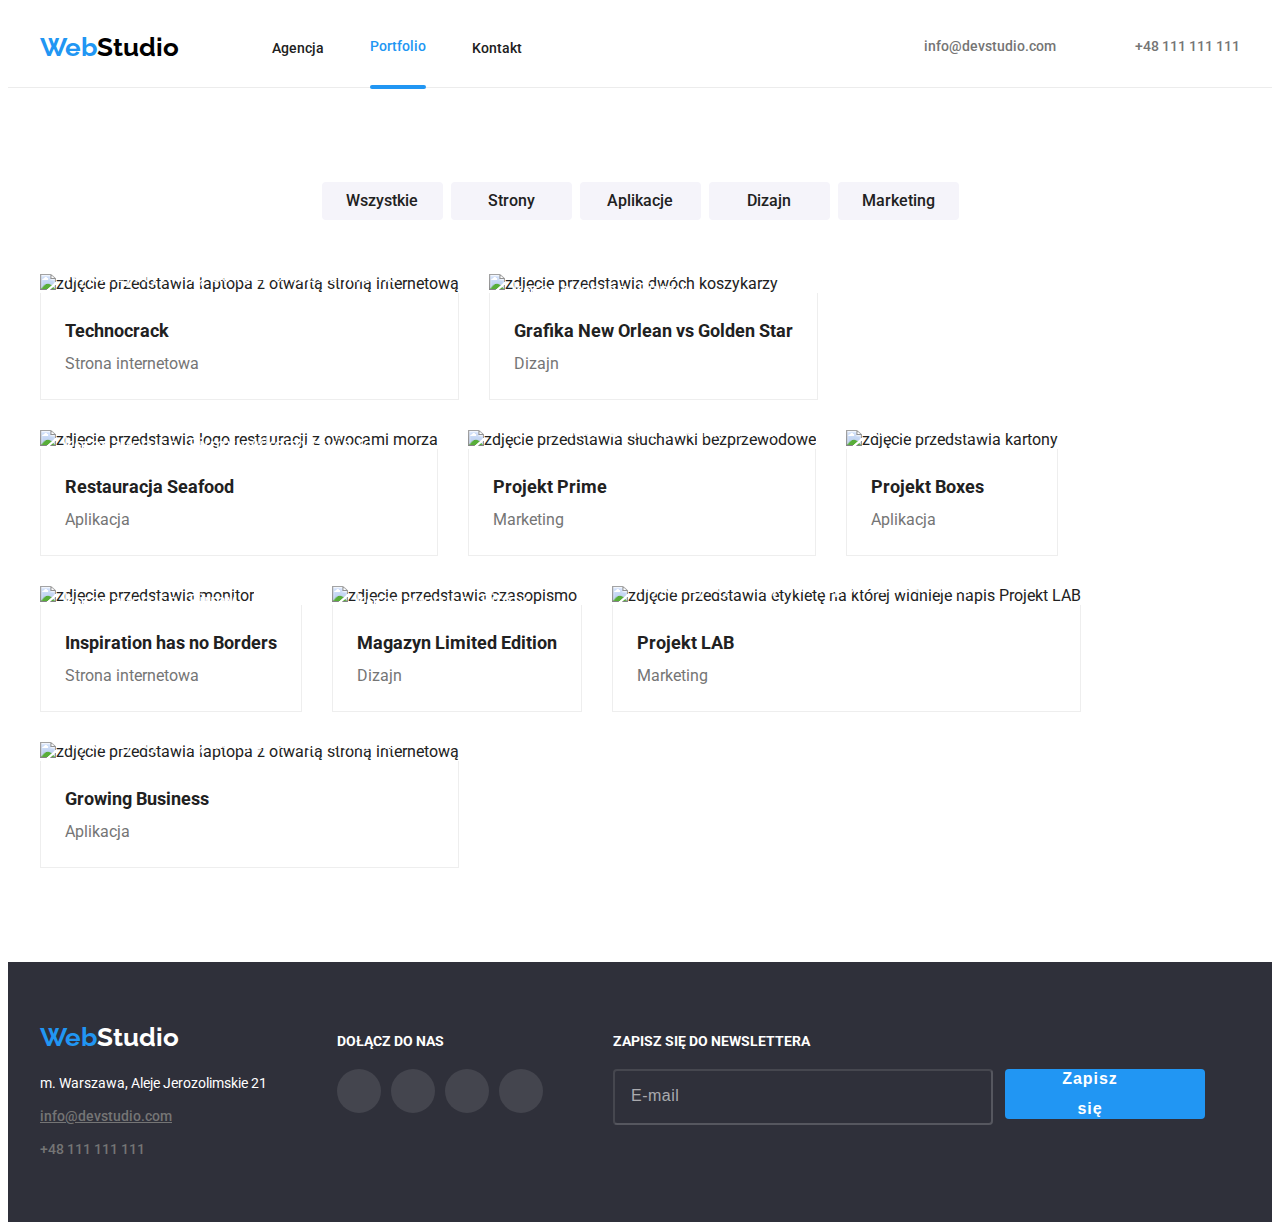
==== portfolio.html @ c5f88764 "BEM" ====
<!DOCTYPE html>
<html lang="pl">
    <head>
        <meta charset="UTF-8" />
        <meta http-equiv="X-UA-Compatible" content="IE=edge" />
        <meta name="viewport" content="width=device-width, initial-scale=1.0" />
        <!--google fonts-->
        <link rel="preconnect" href="https://fonts.googleapis.com" />
        <link rel="preconnect" href="https://fonts.gstatic.com" crossorigin />
        <link
            href="https://fonts.googleapis.com/css2?family=Raleway:wght@700&family=Roboto:wght@400;500;700;900&display=swap"
            rel="stylesheet"
        />
        <!--end google fonts-->
        <link rel="stylesheet" href="css/modern-normalize.min.css" />
        <link rel="stylesheet" href="css/styles.css" />
        <title>Portfolio</title>
    </head>
    <body>
        <header class="header">
            <div class="header__wrapper container">
                <nav class="header__nav">
                    <a class="logo" href="index.html"
                        ><span class="web">Web</span>Studio</a
                    >
                    <ul class="header__nav-list">
                        <li class="header__nav-item">
                            <a href="./index.html">Agencja</a>
                        </li>
                        <li class="header__nav-item">
                            <a class="active" href="portfolio.html"
                                >Portfolio</a
                            >
                        </li>
                        <li class="header__nav-item">
                            <a href="#">Kontakt</a>
                        </li>
                    </ul>
                </nav>
                <div class="header__contacts">
                    <a
                        class="header__contacts-item"
                        href="mailto:info@devstudio.com"
                        ><svg
                            class="header__contacts-item-icon"
                            width="16"
                            height="12"
                        >
                            <use href="./images/icons.svg#icon-envelope"></use>
                        </svg>
                        info@devstudio.com</a
                    >
                    <a class="header__contacts-item" href="tel:+48111111111"
                        ><svg
                            class="header__contacts-item-icon"
                            width="16"
                            height="12"
                        >
                            <use
                                href="./images/icons.svg#icon-smartphone"
                            ></use>
                        </svg>
                        +48 111 111 111</a
                    >
                </div>
            </div>
        </header>
        <main class="project">
            <div>
                <!--przyciski-->
                <div class="container">
                    <div class="project__buttons-list">
                        <button class="project__button-item" type="button">
                            Wszystkie
                        </button>
                        <button class="project__button-item" type="button">
                            Strony
                        </button>
                        <button class="project__button-item" type="button">
                            Aplikacje
                        </button>
                        <button class="project__button-item" type="button">
                            Dizajn
                        </button>
                        <button class="project__button-item" type="button">
                            Marketing
                        </button>
                    </div>
                </div>
                <!--zdjęcia-->
                <div class="container">
                    <ul class="project__portfolio-list">
                        <li class="project__portfolio-item">
                            <div class="project__portfolio-box">
                                <img
                                    src="images/portfolio/technocrack.jpg"
                                    alt="zdjęcie przedstawia laptopa z otwartą stroną internetową"
                                    width="370"
                                    height="294"
                                />
                                <div class="project__portfolio-overlay-popout">
                                    <p class="project__portfolio-popout-text">
                                        Technocrack jest popularną platformą
                                        wykorzystywaną do rozpowszechniania
                                        koronawirusa. Firmy wykorzystują tę
                                        platformę do celów szpiegowskich i
                                        ataków na niezabezpieczone serwery
                                        konkurencji
                                    </p>
                                </div>
                            </div>
                            <div class="project__portfolio-border">
                                <span class="project__portfolio-name"
                                    >Technocrack</span
                                >
                                <span class="project__portfolio-description"
                                    >Strona internetowa</span
                                >
                            </div>
                        </li>
                        <li class="project__portfolio-item">
                            <div class="project__portfolio-box">
                                <img
                                    src="images/portfolio/new-orlean.jpg"
                                    alt="zdjęcie przedstawia dwóch koszykarzy"
                                    width="370"
                                    height="294"
                                />
                                <div class="project__portfolio-overlay-popout">
                                    <p class="project__portfolio-popout-text">
                                        Technocrack jest popularną platformą
                                        wykorzystywaną do rozpowszechniania
                                        koronawirusa. Firmy wykorzystują tę
                                        platformę do celów szpiegowskich i
                                        ataków na niezabezpieczone serwery
                                        konkurencji
                                    </p>
                                </div>
                            </div>
                            <div class="project__portfolio-border">
                                <span class="project__portfolio-name"
                                    >Grafika New Orlean vs Golden Star</span
                                >
                                <span class="project__portfolio-description"
                                    >Dizajn</span
                                >
                            </div>
                        </li>
                        <li class="project__portfolio-item">
                            <div class="project__portfolio-box">
                                <img
                                    src="images/portfolio/seafood.jpg"
                                    alt="zdjęcie przedstawia logo restauracji z owocami morza"
                                    width="370"
                                    height="294"
                                />
                                <div class="project__portfolio-overlay-popout">
                                    <p class="project__portfolio-popout-text">
                                        Technocrack jest popularną platformą
                                        wykorzystywaną do rozpowszechniania
                                        koronawirusa. Firmy wykorzystują tę
                                        platformę do celów szpiegowskich i
                                        ataków na niezabezpieczone serwery
                                        konkurencji
                                    </p>
                                </div>
                            </div>
                            <div class="project__portfolio-border">
                                <span class="project__portfolio-name"
                                    >Restauracja Seafood</span
                                >
                                <span class="project__portfolio-description"
                                    >Aplikacja</span
                                >
                            </div>
                        </li>
                        <li class="project__portfolio-item">
                            <div class="project__portfolio-box">
                                <img
                                    src="images/portfolio/project-prime.jpg"
                                    alt="zdjęcie przedstawia słuchawki bezprzewodowe"
                                    width="370"
                                    height="294"
                                />
                                <div class="project__portfolio-overlay-popout">
                                    <p class="project__portfolio-popout-text">
                                        Technocrack jest popularną platformą
                                        wykorzystywaną do rozpowszechniania
                                        koronawirusa. Firmy wykorzystują tę
                                        platformę do celów szpiegowskich i
                                        ataków na niezabezpieczone serwery
                                        konkurencji
                                    </p>
                                </div>
                            </div>
                            <div class="project__portfolio-border">
                                <span class="project__portfolio-name"
                                    >Projekt Prime</span
                                >
                                <span class="project__portfolio-description"
                                    >Marketing</span
                                >
                            </div>
                        </li>
                        <li class="project__portfolio-item">
                            <div class="project__portfolio-box">
                                <img
                                    src="images/portfolio/project-boxes.jpg"
                                    alt="zdjęcie przedstawia kartony"
                                    width="370"
                                    height="294"
                                />
                                <div class="project__portfolio-overlay-popout">
                                    <p class="project__portfolio-popout-text">
                                        Technocrack jest popularną platformą
                                        wykorzystywaną do rozpowszechniania
                                        koronawirusa. Firmy wykorzystują tę
                                        platformę do celów szpiegowskich i
                                        ataków na niezabezpieczone serwery
                                        konkurencji
                                    </p>
                                </div>
                            </div>
                            <div class="project__portfolio-border">
                                <span class="project__portfolio-name"
                                    >Projekt Boxes</span
                                >
                                <span class="project__portfolio-description"
                                    >Aplikacja</span
                                >
                            </div>
                        </li>
                        <li class="project__portfolio-item">
                            <div class="project__portfolio-box">
                                <img
                                    src="images/portfolio/no-borders.jpg"
                                    alt="zdjęcie przedstawia monitor"
                                    width="370"
                                    height="294"
                                />
                                <div class="project__portfolio-overlay-popout">
                                    <p class="project__portfolio-popout-text">
                                        Technocrack jest popularną platformą
                                        wykorzystywaną do rozpowszechniania
                                        koronawirusa. Firmy wykorzystują tę
                                        platformę do celów szpiegowskich i
                                        ataków na niezabezpieczone serwery
                                        konkurencji
                                    </p>
                                </div>
                            </div>
                            <div class="project__portfolio-border">
                                <span class="project__portfolio-name"
                                    >Inspiration has no Borders</span
                                >
                                <span class="project__portfolio-description"
                                    >Strona internetowa</span
                                >
                            </div>
                        </li>
                        <li class="project__portfolio-item">
                            <div class="project__portfolio-box">
                                <img
                                    src="images/portfolio/limited-edition.jpg"
                                    alt="zdjęcie przedstawia czasopismo"
                                    width="370"
                                    height="294"
                                />
                                <div class="project__portfolio-overlay-popout">
                                    <p class="project__portfolio-popout-text">
                                        Technocrack jest popularną platformą
                                        wykorzystywaną do rozpowszechniania
                                        koronawirusa. Firmy wykorzystują tę
                                        platformę do celów szpiegowskich i
                                        ataków na niezabezpieczone serwery
                                        konkurencji
                                    </p>
                                </div>
                            </div>
                            <div class="project__portfolio-border">
                                <span class="project__portfolio-name"
                                    >Magazyn Limited Edition</span
                                >
                                <span class="project__portfolio-description"
                                    >Dizajn</span
                                >
                            </div>
                        </li>
                        <li class="project__portfolio-item">
                            <div class="project__portfolio-box">
                                <img
                                    src="images/portfolio/project-lab.jpg"
                                    alt="zdjęcie przedstawia etykietę na której widnieje napis Projekt LAB"
                                    width="370"
                                    height="294"
                                />
                                <div class="project__portfolio-overlay-popout">
                                    <p class="project__portfolio-popout-text">
                                        Technocrack jest popularną platformą
                                        wykorzystywaną do rozpowszechniania
                                        koronawirusa. Firmy wykorzystują tę
                                        platformę do celów szpiegowskich i
                                        ataków na niezabezpieczone serwery
                                        konkurencji
                                    </p>
                                </div>
                            </div>
                            <div class="project__portfolio-border">
                                <span class="project__portfolio-name"
                                    >Projekt LAB</span
                                >
                                <span class="project__portfolio-description"
                                    >Marketing</span
                                >
                            </div>
                        </li>
                        <li class="project__portfolio-item">
                            <div class="project__portfolio-box">
                                <img
                                    src="images/portfolio/growing-business.jpg"
                                    alt="zdjęcie przedstawia laptopa z otwartą stroną internetową"
                                    width="370"
                                    height="294"
                                />
                                <div class="project__portfolio-overlay-popout">
                                    <p class="project__portfolio-popout-text">
                                        Technocrack jest popularną platformą
                                        wykorzystywaną do rozpowszechniania
                                        koronawirusa. Firmy wykorzystują tę
                                        platformę do celów szpiegowskich i
                                        ataków na niezabezpieczone serwery
                                        konkurencji
                                    </p>
                                </div>
                            </div>
                            <div class="project__portfolio-border">
                                <span class="project__portfolio-name"
                                    >Growing Business</span
                                >
                                <span class="project__portfolio-description"
                                    >Aplikacja</span
                                >
                            </div>
                        </li>
                    </ul>
                </div>
            </div>
        </main>
        <footer class="footer">
            <div class="container">
                <section class="footer__wrapper">
                    <div class="footer__lower-box">
                        <a class="logo footer__lower-logo" href="index.html"
                            ><span class="web">Web</span>Studio</a
                        >
                        <address class="footer__contacts">
                            <span class="footer__company-street"
                                >m. Warszawa, Aleje Jerozolimskie 21</span
                            >
                            <a
                                class="footer__contacts-item mail-underline"
                                href="mailto:info@devstudio.com"
                                >info@devstudio.com</a
                            >
                            <a
                                class="footer__contacts-item"
                                href="tel:+48111111111"
                                >+48 111 111 111</a
                            >
                        </address>
                    </div>
                    <div>
                        <h5 class="footer__social-media-title">
                            Dołącz do nas
                        </h5>
                        <ul class="footer__social-media-list">
                            <li>
                                <a class="footer__social-media-link" href="#">
                                    <svg
                                        class="footer__social-media-icon"
                                        width="20"
                                        height="20"
                                    >
                                        <use
                                            href="./images/icons.svg#icon-instagram"
                                        ></use>
                                    </svg>
                                </a>
                            </li>
                            <li>
                                <a class="footer__social-media-link" href="#">
                                    <svg
                                        class="footer__social-media-icon"
                                        width="20"
                                        height="20"
                                    >
                                        <use
                                            href="./images/icons.svg#icon-twitter"
                                        ></use>
                                    </svg>
                                </a>
                            </li>
                            <li>
                                <a class="footer__social-media-link" href="#">
                                    <svg
                                        class="footer__social-media-icon"
                                        width="20"
                                        height="20"
                                    >
                                        <use
                                            href="./images/icons.svg#icon-facebook"
                                        ></use>
                                    </svg>
                                </a>
                            </li>
                            <li>
                                <a class="footer__social-media-link" href="#">
                                    <svg
                                        class="footer__social-media-icon"
                                        width="20"
                                        height="20"
                                    >
                                        <use
                                            href="./images/icons.svg#icon-linkedin"
                                        ></use>
                                    </svg>
                                </a>
                            </li>
                        </ul>
                    </div>
                    <div>
                        <h5 class="footer__social-media-title">
                            zapisz się do newslettera
                        </h5>
                        <label
                            ><input
                                class="news-input"
                                type="email"
                                name="email"
                                placeholder="E-mail"
                        /></label>
                        <button class="news-button" type="submit" href="#">
                            <p>zapisz się</p>
                            <svg width="24" height="24">
                                <use href="./images/icons.svg#send"></use>
                            </svg>
                        </button>
                    </div>
                </section>
            </div>
        </footer>
    </body>
</html>
---- css/styles.css ----
:root {
    --deafult-dark-font: #212121;
    --grey-font: #757575;
    --white-font: #ffffff;
    --logo-font: #000000;
    --blue-font: #2196f3;
    --white-background: #f5f4fa;
    --footer-contact-font: #ffffff99;
    --dark-background: #2f303a;
    --border-header: #ececec;
    --border-card: #eeeeee;
    --bg-gradient: #2f303a66;
    --social-color: #afb1b8;
    --social-lower-bg: #ffffff1a;
    --bg-modal: #fff;
    --work-descbg: rgba(47, 48, 58, 0.8);
    --popout-bg: rgba(33, 150, 243, 0.9);
    --shadow-modal: rgba(0, 0, 0, 0.2);
    --input-footer: #ffffff30;
    --grey-border: #21212120;
}

ul,
h1,
h2,
h3,
h4,
h5,
p {
    margin: 0;
    padding: 0;
}

body {
    font-family: 'Roboto', sans-serif;
    color: var(--deafult-dark-font);
}

.container {
    max-width: 1200px;
    padding: 0;
    margin: 0 auto;
}

/* nagłówek */

.header {
    border-bottom: 1px solid var(--border-header);
}

.header__wrapper {
    display: flex;
    justify-content: space-between;
    align-items: center;
    text-align: center;
    padding: 24px 0 25px;
}

.header > .container {
    display: flex;
    justify-content: space-between;
    align-items: center;
}

.section {
    padding: 94px 0;
}

.header__nav,
.header__nav-list {
    display: flex;
    align-items: center;
}

.header__nav-list {
    list-style-type: none;
    gap: 46px;
}

.header__contacts-item-icon {
    fill: var(--grey-font);
    margin-right: 10px;
}

.header__contacts {
    display: flex;
    gap: 50px;
}

.header__contacts-item:is(:hover, :focus) {
    color: var(--blue-font);
}

.header__contacts-item:is(:hover, :focus) > .header__contacts-item-icon {
    fill: var(--blue-font);
}

.header__nav {
    gap: 93px;
}

.logo {
    font-family: 'Raleway', sans-serif;
    text-decoration: none;
    font-weight: 700;
    font-size: 26px;
    line-height: 1.16;
    color: var(--logo-font);
}

.header__nav-item:hover,
.header__nav-list .active,
.header__nav-item:focus,
.web {
    color: var(--blue-font);
}

.header__nav-item a {
    font-weight: 500;
    font-size: 14px;
    line-height: 1.14;
    color: var(--deafult-dark-font);
    transition-property: color;
    transition-duration: 250ms;
    transition-timing-function: cubic-bezier(0.4, 0, 0.2, 1);
    text-decoration: none;
}

.active::after {
    content: '';
    position: relative;
    display: block;
    top: 30px;
    height: 4px;
    width: 100%;
    border-radius: 2px;
    background-color: var(--blue-font);
}

.active::after li {
    width: 100%;
}

.header__nav-item,
.header__contacts-item {
    text-decoration: none;
}

.header__contacts-item {
    color: var(--grey-font);
    font-weight: 500;
    font-size: 14px;
    line-height: 1.14;
    transition-property: color;
    transition-duration: 250ms;
    transition-timing-function: cubic-bezier(0.4, 0, 0.2, 1);
}

/* strona główna */

.service {
    background-color: var(--dark-background);
    background-repeat: no-repeat;
    background-position: 50% 50%;
    background-size: 1600px 624px;
    background-image: linear-gradient(
            to right,
            var(--bg-gradient),
            var(--bg-gradient)
        ),
        url('../images/bg-image/image-bg.jpg');
}

.service__wraper {
    display: flex;
    flex-direction: column;
    align-items: center;
    justify-content: center;
}

.service__title {
    font-weight: 900;
    font-size: 44px;
    line-height: 1.36;
    color: var(--white-font);
    text-align: center;
    margin: 106px 280px 30px;
}

.service__button {
    font-family: 'Roboto', sans-serif;
    cursor: pointer;
    font-weight: 700;
    font-size: 16px;
    line-height: 1.87;
    background-color: var(--blue-font);
    color: var(--white-font);
    outline: none;
    border: none;
    border-radius: 4px;
    margin-bottom: 106px;
    width: 200px;
    height: 50px;
}

/* modal */

.backdrop {
    background-color: var(--shadow-modal);
    position: fixed;
    inset: 0;
    display: flex;
    justify-content: center;
    align-items: center;
}

.is-hidden {
    visibility: hidden;
    pointer-events: none;
    opacity: 0;
    transition-property: visibility, opacity;
    transition-duration: 250ms;
    transition-timing-function: ease-in-out;
}

.is-hidden .modal {
    transform: translateY(-150%);
}

.modal {
    position: relative;
    width: 528px;
    min-height: 581px;
    background: var(--bg-modal);
    box-shadow: 0px 1px 3px rgb(0 0 0 / 12%), 0px 1px 1px rgb(0 0 0 / 14%),
        0px 2px 1px rgb(0 0 0 / 20%);
    border-radius: 4px;
    transform: translateY(0);
    transition: transform 250ms ease-in-out;
    padding: 40px;
}

.button-close {
    position: absolute;
    border-radius: 50%;
    top: 8px;
    right: 8px;
    width: 30px;
    height: 30px;
    background-color: transparent;
    outline: none;
    border: 1px solid black;
}

.form {
    position: relative;
    display: block;
    top: 30px;
}
.form div {
    position: relative;
}

.form ::placeholder {
    font-size: 12px;
    font-weight: 400;
    line-height: 14px;
    letter-spacing: 0.01em;
    text-align: left;
}

.form label {
    display: block;
    max-width: 448px;
    margin-bottom: 4px;
}

.form input {
    display: block;
    width: 100%;
    height: 40px;
    border-radius: 4px;
    border: solid 1px var(--grey-border);
    padding-left: 35px;
    outline: none;
    margin-bottom: 10px;
}

.form span {
    font-size: 12px;
    font-weight: 400;
    line-height: 14px;
    letter-spacing: 0.01em;
    text-align: left;
}
.form span::first-letter {
    text-transform: uppercase;
}

.form button {
    position: absolute;
    width: 200px;
    height: 50px;
    background: var(--blue-font);
    color: var(--white-font);
    margin-left: 124px;
    border-radius: 4px;
    border-color: var(--blue-font);
    outline: none;
    border: none;
    box-shadow: 0px 4px 4px var(--shadow-modal);
}

.form button > span {
    font-size: 16px;
    font-weight: 700;
    line-height: 30px;
    letter-spacing: 0.06em;
    text-align: center;
}

.form textarea {
    resize: none;
    outline: none;
    border-radius: 4px;
    border: solid 1px var(--grey-border);
    padding: 12px 16px;
    display: block;
    width: 100%;
}

.form textarea:focus {
    border-color: var(--blue-font);

    transition-property: border-color;
    transition-duration: 250ms;
    transition-timing-function: cubic-bezier(0.4, 0, 0.2, 1);
}

.form-icon {
    position: absolute;
    top: 10px;
    left: 12px;
}

.form input:focus {
    border-color: var(--blue-font);
    transition-property: border-color;
    transition-duration: 250ms;
    transition-timing-function: cubic-bezier(0.4, 0, 0.2, 1);
}

.form input:focus + svg {
    fill: var(--blue-font);
    transition-property: fill;
    transition-duration: 250ms;
    transition-timing-function: cubic-bezier(0.4, 0, 0.2, 1);
}

.check {
    position: absolute;
    opacity: 0;
    cursor: pointer;
    top: -1px;
    left: -1px;
}

#checkbox input:checked + .box-check > .check {
    opacity: 1;
}

#checkbox {
    display: flex;
    flex-direction: row;
    margin-top: 20px;
    margin-bottom: 30px;
    align-items: center;
    justify-content: center;
}

#checkbox input {
    max-width: 16px;
    max-height: 15px;
    margin: 0 8px;
    display: none;
}

.box-check {
    border: 2px solid var(--grey-font);
    width: 16px;
    height: 15px;
    margin-right: 8px;
    border-radius: 2px;
}

#checkbox a {
    color: var(--blue-font);
}

.form-header {
    position: absolute;
    font-size: 20px;
    font-weight: 700;
    line-height: 23px;
    letter-spacing: 0.03em;
    padding-left: 28px;
    padding-right: 28px;
}
.form-header::first-letter {
    text-transform: uppercase;
}
/* end modal */

/* nasze atuty */

.advantages__list {
    display: flex;
    gap: 30px;
    margin: 0;
    list-style-type: none;
}

.advantages__title {
    font-weight: 700;
    font-size: 14px;
    line-height: 1.14;
}

.advantages__text {
    font-size: 14px;
    line-height: 1.71;
    color: var(--grey-font);
}

.advantages__icon {
    background-color: var(--white-background);
    border-radius: 4px;
    margin-bottom: 30px;
}

.advantages__icon-use {
    position: absolute;
}

/* czym się zajmujemy */

.our-work {
    margin-top: -94px;
}

.main-page-title {
    font-weight: 700;
    font-size: 36px;
    line-height: 1.16;
    text-align: center;
    margin: 0;
    padding-bottom: 50px;
}

.our-work__list {
    display: flex;
    gap: 30px;
    align-items: center;
    padding: 0;
    margin: 0;
    list-style-type: none;
}

.our-work__item {
    position: relative;
}

.our-work__item > img {
    display: block;
}

.our-work__desc {
    font-weight: 700;
    font-size: 14px;
    line-height: 1.14;
    text-align: center;
    letter-spacing: 0.03em;
    text-transform: uppercase;
    color: var(--white-font);
    background-color: var(--work-descbg);
    width: 100%;
    position: relative;
    top: -70px;
    padding: 27px;
}

/* nasz zespół */

.grey-bg {
    background-color: var(--white-background);
}

.our-team__list {
    display: flex;
    padding: 0;
    gap: 30px;
    margin: 0;
    list-style-type: none;
}

.our-team__item {
    background-color: var(--white-font);
    box-shadow: 0px 1px 3px rgba(0, 0, 0, 0.12), 0px 1px 1px rgba(0, 0, 0, 0.14),
        0px 2px 1px rgba(0, 0, 0, 0.2);
    border-radius: 0px 0px 4px 4px;
}

.our-team__workers-name {
    font-weight: 500;
    font-size: 16px;
    line-height: 1.18;
    text-align: center;
    display: block;
    padding-top: 30px;
    padding-bottom: 10px;
    margin: 0;
}

.our-team__workplace {
    font-size: 16px;
    line-height: 1.18;
    color: var(--grey-font);
    text-align: center;
    display: block;
    padding-bottom: 16px;
    margin: 0;
}

.our-team__social-list {
    list-style-type: none;
    display: flex;
    justify-content: center;
    gap: 10px;
    padding-bottom: 30px;
}

.our-team__social-item > use {
    fill: var(--social-color);
    transition-property: fill;
    transition-duration: 250ms;
    transition-timing-function: cubic-bezier(0.4, 0, 0.2, 1);
}

.our-team__social-list li > a {
    width: 44px;
    height: 44px;
    border-radius: 50%;
    display: flex;
    flex-wrap: wrap;
    justify-content: center;
    align-items: center;
}

.our-team__social-list li > a:is(:hover, :focus) {
    background-color: var(--blue-font);
    transition-property: background-color;
    transition-duration: 250ms;
    transition-timing-function: cubic-bezier(0.4, 0, 0.2, 1);
}

.our-team__social-list li > a:is(:hover, :focus) > .our-team__social-item use {
    fill: var(--white-font);
}

.clients__list {
    display: flex;
    justify-content: center;
    list-style-type: none;
    gap: 30px;
}

.clients__list > li {
    display: flex;
    justify-content: center;
    align-items: center;
    width: 170px;
    height: 92px;
    border: 1px solid var(--social-color);
    border-radius: 4px;
}

.client__item > use {
    fill: var(--social-color);
}

.clients__list > li:is(:hover, :focus) {
    border: 1px solid var(--blue-font);

    transition-property: border;
    transition-duration: 250ms;
    transition-timing-function: cubic-bezier(0.4, 0, 0.2, 1);
}

.clients__list > li:is(:hover, :focus) > .client__item use {
    fill: var(--blue-font);

    transition-property: fill;
    transition-duration: 250ms;
    transition-timing-function: cubic-bezier(0.4, 0, 0.2, 1);
}

/* Portfolio */

.project {
    padding: 94px 0;
}

.project__button-item:is(:hover, :focus) {
    color: var(--white-font);
    background-color: var(--blue-font);
    box-shadow: 0px 4px 4px 0px #00000040;
}

.project__button-item {
    color: var(--deafult-dark-font);
}

.project__portfolio-list {
    list-style-type: none;
}

.project__portfolio-list {
    display: flex;
    flex-wrap: wrap;
    margin: 0;
    align-items: center;
    max-width: 1200px;
    padding: 0;
    gap: 30px;
}

.project__button-item {
    font-family: 'Roboto', sans-serif;
    cursor: pointer;
    font-weight: 500;
    font-size: 16px;
    line-height: 1.62;
    outline: none;
    border: none;
    border-radius: 4px;
    width: 121px;
    height: 38px;
    padding: 0;
    background-color: var(--white-background);
    transition-property: color, background-color, box-shadow;
    transition-duration: 250ms;
    transition-timing-function: cubic-bezier(0.4, 0, 0.2, 1);
}

.project__buttons-list {
    display: flex;
    justify-content: center;
    margin-bottom: 54px;
    gap: 8px;
}

.project__portfolio-item {
    background-color: var(--white-font);
    display: flex;
    flex-wrap: wrap;
    flex-direction: column;
    transition-property: box-shadow;
    transition-duration: 250ms;
    transition-timing-function: cubic-bezier(0.4, 0, 0.2, 1);
}

.project__portfolio-item:is(:hover, :focus) {
    box-shadow: 0px 4px 4px 0px #00000040;
}

.project__portfolio-overlay-popout {
    position: absolute;
    display: flex;
    align-items: center;
    top: 1px;
    left: 0;
    width: 100%;
    height: 100%;
    background-color: var(--popout-bg);
    transform: translateY(100%);
    transition: transform 250ms ease;
}

.project__portfolio-box {
    position: relative;
    overflow: hidden;
}

.project__portfolio-item:hover .project__portfolio-overlay-popout {
    transform: translateY(0%);
}

.project__portfolio-popout-text {
    display: flex;
    max-width: 370px;
    font-style: inherit;
    padding: 0 24px;
    font-weight: 400;
    font-size: 18px;
    line-height: 1.56;
    letter-spacing: 0.03em;
    color: var(--white-font);
}

.project__portfolio-border {
    display: flex;
    flex-direction: column;
    padding: 20px 24px;
    border: 1px solid var(--border-card);
    border-top: 0;
}

.project__portfolio-name {
    font-weight: 700;
    font-size: 18px;
    line-height: 2;
}

.project__portfolio-description {
    font-size: 16px;
    line-height: 1.87;
    color: var(--grey-font);
}

/* footer */

.footer {
    padding: 60px 0;
    background: var(--dark-background);
}

.footer__lower-logo {
    color: var(--white-font);
}

.footer__company-street,
.footer__contacts-item {
    font-style: normal;
    font-weight: 400;
    font-size: 14px;
    line-height: 1.71;
}

.footer__wrapper a.contact {
    color: var(--footer-contact-font);
}

.footer__wrapper {
    display: flex;
    flex-wrap: wrap;
    gap: 70px;
    align-items: baseline;
}

.footer__company-street {
    color: var(--white-font);
}

a.mail-underline {
    text-decoration: underline;
}

.footer__contacts {
    display: flex;
    flex-direction: column;
    gap: 9px;
}

.footer__contacts-item:is(:hover, :focus) {
    color: var(--blue-font);
    outline: none;

    transition-property: color;
    transition-duration: 250ms;
    transition-timing-function: cubic-bezier(0.4, 0, 0.2, 1);
}

.footer__contacts-item {
    color: var(--grey-font);
    font-weight: 500;
    font-size: 14px;
    line-height: 1.71;
    width: fit-content;
    text-decoration: none;
}

.footer > .container {
    display: flex;
    justify-content: space-between;
    align-items: center;
}

.footer__lower-box {
    display: flex;
    flex-direction: column;
    gap: 20px;
}

/* miedia społecznościowe */

.footer__social-media-title {
    font-weight: 700;
    font-size: 14px;
    line-height: 16px;
    text-transform: uppercase;
    color: var(--white-font);
    padding-bottom: 20px;
}

.footer__social-media-list {
    list-style-type: none;
    display: flex;
    justify-content: center;
    gap: 10px;
}

.footer__social-media-link {
    width: 44px;
    height: 44px;
    border-radius: 50%;
    display: flex;
    flex-wrap: wrap;
    justify-content: center;
    align-items: center;
    background-color: var(--social-lower-bg);
}

.footer__social-media-icon > use {
    fill: var(--white-font);
}

.footer__social-media-link:is(:hover, :focus) {
    background-color: var(--blue-font);

    transition-property: background-color;
    transition-duration: 250ms;
    transition-timing-function: cubic-bezier(0.4, 0, 0.2, 1);
}

.news-input {
    background: transparent;
    border-color: var(--input-footer);
    border-radius: 4px;
    width: 358px;
    height: 50px;
    outline: none;
    padding-left: 16px;
    color: var(--footer-contact-font);
}

.news-button {
    width: 200px;
    height: 50px;
    background: var(--blue-font);
    color: var(--white-font);
    border-color: var(--blue-font);
    border: 0;
    border-radius: 4px;
    position: absolute;
    margin-left: 12px;
    display: inline-flex;
    flex-direction: row;
    align-items: center;
    padding: 0;
}

.news-button p {
    font-size: 16px;
    font-weight: 700;
    line-height: 30px;
    letter-spacing: 0.06em;
    text-align: center;
    margin-left: 42px;
    margin-right: 24px;
}

.news-button svg {
    margin-right: 24px;
}

.news-button p::first-letter {
    text-transform: uppercase;
}

.news-input::placeholder {
    font-size: 16px;
    font-weight: 400;
    line-height: 20px;
    letter-spacing: 0.03em;
    text-align: left;
    color: var(--footer-contact-font);
}
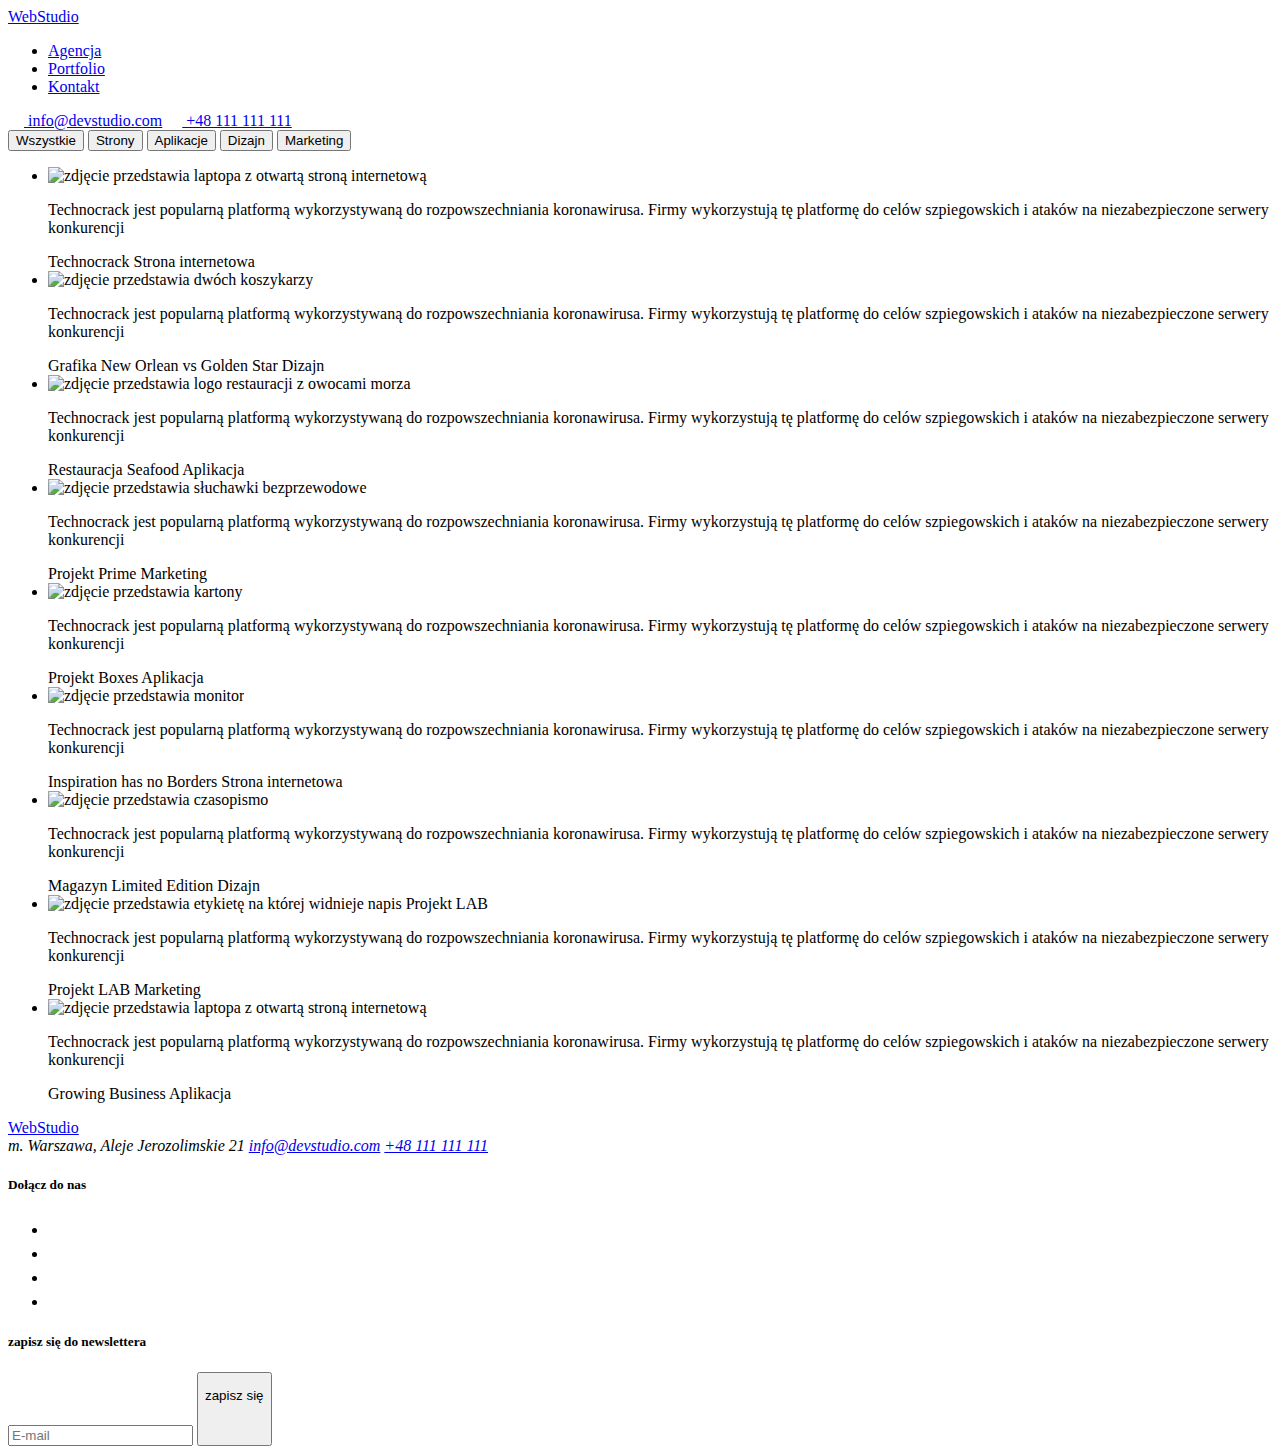
==== commit 4606a9f1: "scss" ====
--- a/portfolio.html
+++ b/portfolio.html
@@ -13,7 +13,7 @@
         />
         <!--end google fonts-->
         <link rel="stylesheet" href="css/modern-normalize.min.css" />
-        <link rel="stylesheet" href="css/styles.css" />
+        <link rel="stylesheet" href="css/main.min.css" />
         <title>Portfolio</title>
     </head>
     <body>
@@ -21,14 +21,16 @@
             <div class="header__wrapper container">
                 <nav class="header__nav">
                     <a class="logo" href="index.html"
-                        ><span class="web">Web</span>Studio</a
+                        ><span class="logo__studio">Web</span>Studio</a
                     >
                     <ul class="header__nav-list">
                         <li class="header__nav-item">
                             <a href="./index.html">Agencja</a>
                         </li>
                         <li class="header__nav-item">
-                            <a class="active" href="portfolio.html"
+                            <a
+                                class="header__nav-item--active"
+                                href="portfolio.html"
                                 >Portfolio</a
                             >
                         </li>
@@ -351,7 +353,8 @@
                 <section class="footer__wrapper">
                     <div class="footer__lower-box">
                         <a class="logo footer__lower-logo" href="index.html"
-                            ><span class="web">Web</span>Studio</a
+                            ><span class="logo__studio">Web</span
+                            ><span class="logo__studio--white">Studio</span></a
                         >
                         <address class="footer__contacts">
                             <span class="footer__company-street"
--- a/css/main.min.css
+++ b/css/main.min.css
@@ -0,0 +1 @@
+@import"variables";@import"header"/*# sourceMappingURL=main.min.css.map */